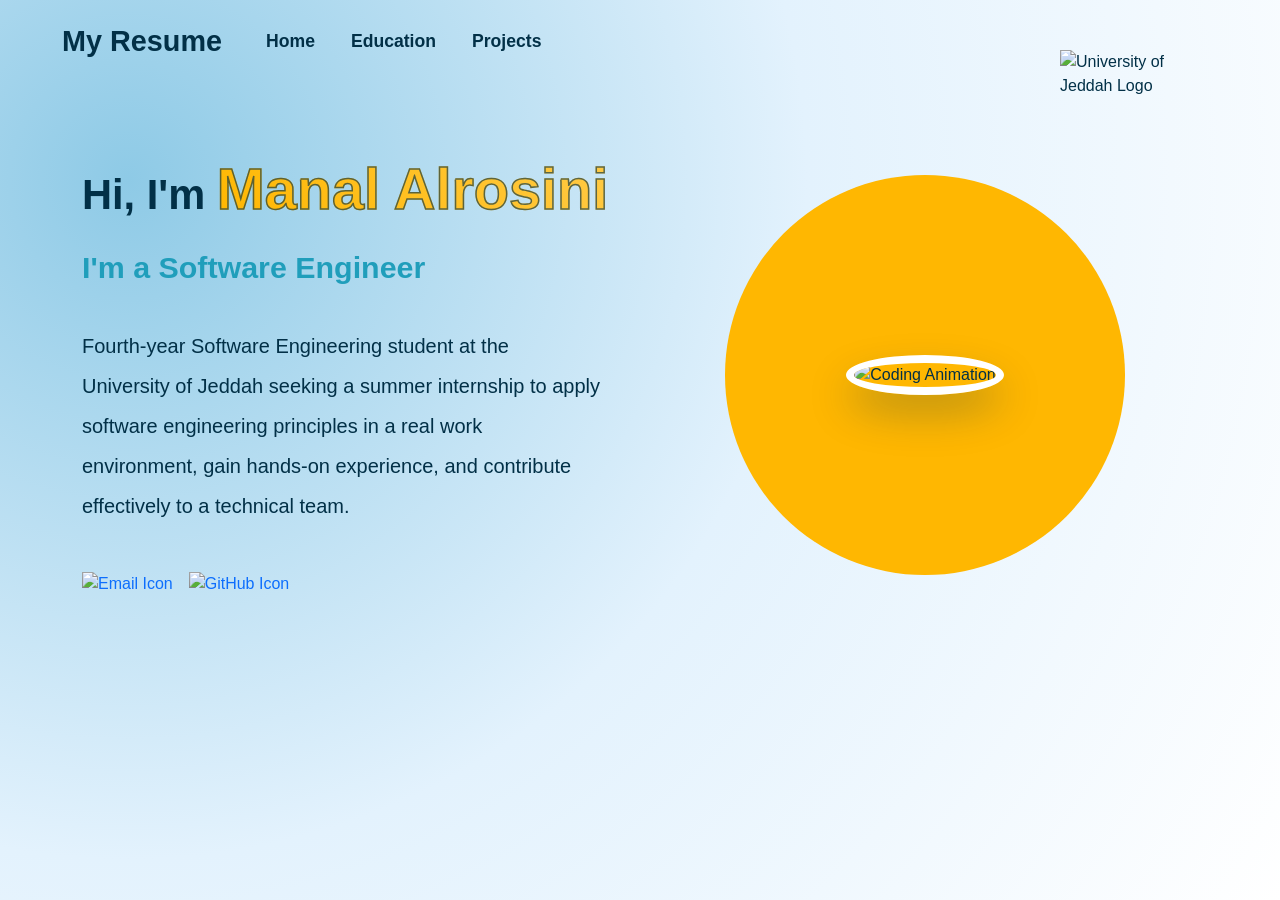
==== index.html @ ad99112a "Update and rename Home.html to index.html" ====
<!DOCTYPE html>
<html lang="en">
<head>
    <meta charset="UTF-8">
    <meta name="viewport" content="width=device-width, initial-scale=1.0">
    <title>My Resume</title>
    <link href="https://cdn.jsdelivr.net/npm/bootstrap@5.3.8/dist/css/bootstrap.min.css" rel="stylesheet" crossorigin="anonymous">
    <link rel="stylesheet" href="style.css">
</head>
<body>
   <img src="images\شعار جامعة جدة_1.png" alt="University of Jeddah Logo" class="floating-logo">
    <nav class="navbar navbar-expand-lg custom-navbar">
        <div class="container-fluid">
            <a class="navbar-brand" href="#">My Resume</a>
            <button class="navbar-toggler" type="button" data-bs-toggle="collapse" data-bs-target="#navbarNav" aria-controls="navbarNav" aria-expanded="false" aria-label="Toggle navigation">
                <span class="navbar-toggler-icon"></span>
            </button>
            <div class="collapse navbar-collapse" id="navbarNav">
                <ul class="navbar-nav">
                    <li class="nav-item">
                        <a class="nav-link " href="Home.html">Home</a>
                    </li>
                    <li class="nav-item">
                        <a class="nav-link" href="Education.html">Education</a>
                    </li>
                    <li class="nav-item">
                        <a class="nav-link" href="Projects.html">Projects</a>
                    </li>
                </ul>
            </div>
        </div>
    </nav>

    <main class="container mt-5 pt-4">
        <section id="home" class="row align-items-center mb-5 pb-5 position-relative">
          
            <div class="col-md-6 text-content">
                <h1 class="greeting">Hi, I'm <span class="highlight">Manal Alrosini</span></h1>
                <h2 class="major">I'm a Software Engineer</h2>
                <p class="objective">Fourth-year Software Engineering student at the University of Jeddah seeking a summer internship to apply software engineering principles in a real work environment, gain hands-on experience, and contribute effectively to a technical team.</p>
                
                <div class="contact-icons mt-4 d-flex align-items-center gap-3">
                    <a href="mailto:MALROSINI.stu@uj.edu.sa">
                        <img src="images\email-round-icon.webp" alt="Email Icon" class="contact-icon">
                    </a>

                    <a href="https://github.com/mlorri1425-cell" target="_blank">
                        <img src="images\github icon.png" alt="GitHub Icon" class="contact-icon">
                    </a>
                </div>
            </div>
           
            <div class="col-md-6 text-center mt-5 mt-md-0">
                <div class="img-wrapper">
                    <div class="background-shape-large"></div>
                    <div class="background-shape-small"></div>
                    <img src="images/3D Isometric Animated Pack.gif" alt="Coding Animation" class="img-fluid tech-gif">
                </div>
            </div>
        </section>
    </main>
    
    <script src="https://cdn.jsdelivr.net/npm/bootstrap@5.3.8/dist/js/bootstrap.bundle.min.js" crossorigin="anonymous"></script>
</body>
</html>
---- style.css ----
.custom-navbar {
    background-color: transparent !important;
    padding: 15px 50px;
}

.custom-navbar .navbar-brand {
    color: #023047;
    font-size: 1.8rem;
    font-weight: 800;
}

.custom-navbar .nav-link {
    color: #023047;
    font-weight: 600;
    margin-left: 20px;
    font-size: 1.1rem;
    transition: color 0.3s ease;
}
.custom-navbar .nav-link:hover {
    color: #FC8500;
}

body {
    background-color: #E3F2FD;
    background-image: radial-gradient(circle at 10% 20%, #8ECAE6 0%, #E3F2FD 50%, #FFFFFF 100%);
    background-attachment: fixed;
    color: #023047;
    font-family: 'Arial', sans-serif;
    overflow-x: hidden;
}

.greeting {
    color: #023047;
    font-weight:660;
    font-size: 2.6rem;
    margin-bottom: 25px;
}
.highlight {
    background: linear-gradient(45deg, #ffb700, #ffca45);
   /* color: #023047 ;*/
   -webkit-background-clip: text;
    -webkit-text-fill-color: transparent;
    -webkit-text-stroke: 1.5px #023047a4;
    -webkit-animation: normal 3s ease-in-out 0s 1 highlight-glow;
   /* filter: drop-shadow(3px 3px 5px rgba(2, 48, 71, 0.2));*/
   /* color: #FFB701;*/
  /*  text-shadow: 
        1px 1px 0 #023047, 
       -1px -1px 0 #023047, 
        1px -1px 0 #023047, 
       -1px 1px 0 #023047,
        4px 4px 8px rgba(2, 48, 71, 0.15); */
    font-size: 3.6rem;
    white-space: nowrap;
    display: inline-block;
}

.major {
    color: #209EBB;
    font-weight: 700;
    margin-bottom: 30px;
    font-size: 1.9rem;
    margin-bottom: 40px;
}

.objective {
    color: #023047;
    font-size: 1.25rem;
    line-height: 2;
    max-width: 95%;
    margin-bottom: 45px;

}

.contact-icon {
    width: 35px;
    transition: transform 0.3s ease;
}

.contact-icon:hover {
    transform: scale(1.15) translateY(-5px);
}
a {text-decoration: none !important;}

.img-wrapper {
   position: relative;
   display: inline-block;
   padding: 20px;
   z-index: 1;
}

.background-shape-large {
    position: absolute;
    top: 50%;
    left: 50%;
    width: 400px;
    height: 400px;
    background-color: #FFB701;
    border-radius: 50%;
    z-index: -1;
    transform: translate(-50%, -50%);
}

.background-shape-small {
    position: absolute;
    top: -3%;
    left: -8%;
    width: 120px;
    height: 120px;
    background-color: #8ECAE6;
    border-radius: 50%;
    z-index: -2;
}

.tech-gif {
    width: 350px;
    height: 350px;
    object-fit: cover;
    border-radius: 50%;
    border: 8px solid #FFFFFF;
    box-shadow: 0 20px 40px rgba(2, 48, 71, 0.25);
    transition: transform 0.4s ease;
}

.tech-gif:hover {
    transform: translateY(-10px) scale(1.02);
}

.logo-img {
    width: 60px; 
    height: auto; 
    transition: transform 0.3s ease; 
}


.custom-card:hover .logo-img {
    transform: scale(1.1);
}

.floating-logo {
    position: absolute;
    top: 50px; 
    right: 100px; 
    width: 120px; 
    height: auto;
    z-index: 10; 

}
.section-title, .subsection-title, .card-title {
    font-family: 'Montserrat', sans-serif;
    font-weight: 700;
}
.certificate-list {
    list-style: none;
    padding-left: 0;
    font-size: 0.9rem;
    color: #555;
}

.certificate-list li::before {
    content: "✓"; 
    color: #FC8500; 
    font-weight: bold;
    display: inline-block; 
    width: 1em;
    margin-left: -1em;
    margin-right: 10px;
}

.skill-box{
    margin: 30px;
}

.skill-name{
    margin-bottom: 12px;
    font-weight: 700;
    color: #023047;
}

.project-video {
    width: 100%;
    aspect-ratio: 16 / 9; 
    object-fit: contain;    
    background-color: #000;
    border-bottom: 2px solid #eee;
    border-radius: 8px 8px 0 0;
}

@media (max-width: 768px) {
    .floating-logo {
        position: relative;
        display: block;
        margin: 0 auto 20px auto;
        top: 0;
        right: 0;
    }
}


@media (max-width: 768px) {
    .highlight{ font-size: 2.5rem;}
    .background-shape-large { width: 300px; height: 300px;}
    .tech-gif { width: 280px; height: 280px;}
    .objective { max-width: 100%;}
}
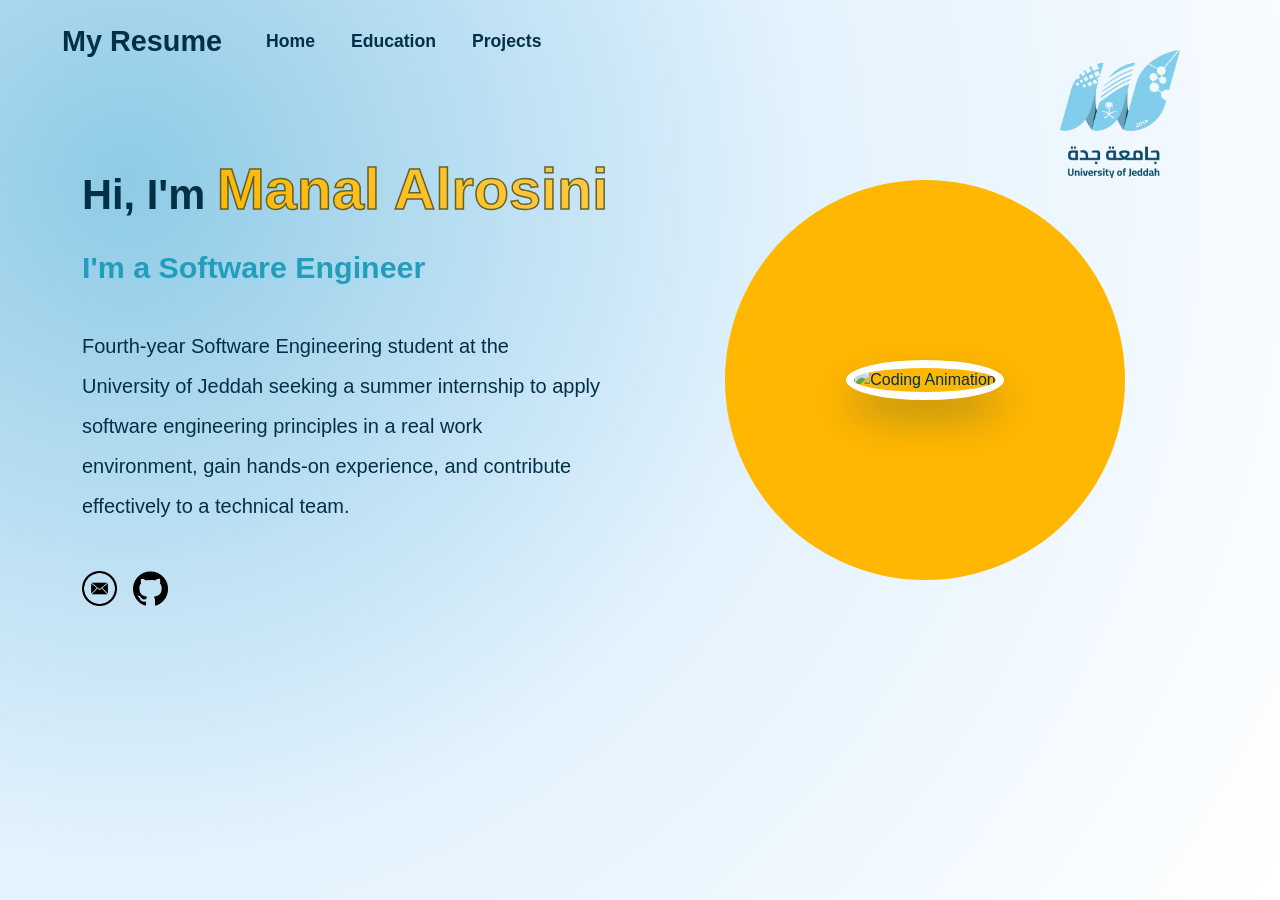
==== commit 982025c2: "second upload" ====
--- a/index.html
+++ b/index.html
@@ -1,65 +1,67 @@
-<!DOCTYPE html>
-<html lang="en">
-<head>
-    <meta charset="UTF-8">
-    <meta name="viewport" content="width=device-width, initial-scale=1.0">
-    <title>My Resume</title>
-    <link href="https://cdn.jsdelivr.net/npm/bootstrap@5.3.8/dist/css/bootstrap.min.css" rel="stylesheet" crossorigin="anonymous">
-    <link rel="stylesheet" href="style.css">
-</head>
-<body>
-   <img src="images\شعار جامعة جدة_1.png" alt="University of Jeddah Logo" class="floating-logo">
-    <nav class="navbar navbar-expand-lg custom-navbar">
-        <div class="container-fluid">
-            <a class="navbar-brand" href="#">My Resume</a>
-            <button class="navbar-toggler" type="button" data-bs-toggle="collapse" data-bs-target="#navbarNav" aria-controls="navbarNav" aria-expanded="false" aria-label="Toggle navigation">
-                <span class="navbar-toggler-icon"></span>
-            </button>
-            <div class="collapse navbar-collapse" id="navbarNav">
-                <ul class="navbar-nav">
-                    <li class="nav-item">
-                        <a class="nav-link " href="Home.html">Home</a>
-                    </li>
-                    <li class="nav-item">
-                        <a class="nav-link" href="Education.html">Education</a>
-                    </li>
-                    <li class="nav-item">
-                        <a class="nav-link" href="Projects.html">Projects</a>
-                    </li>
-                </ul>
-            </div>
-        </div>
-    </nav>
-
-    <main class="container mt-5 pt-4">
-        <section id="home" class="row align-items-center mb-5 pb-5 position-relative">
-          
-            <div class="col-md-6 text-content">
-                <h1 class="greeting">Hi, I'm <span class="highlight">Manal Alrosini</span></h1>
-                <h2 class="major">I'm a Software Engineer</h2>
-                <p class="objective">Fourth-year Software Engineering student at the University of Jeddah seeking a summer internship to apply software engineering principles in a real work environment, gain hands-on experience, and contribute effectively to a technical team.</p>
-                
-                <div class="contact-icons mt-4 d-flex align-items-center gap-3">
-                    <a href="mailto:MALROSINI.stu@uj.edu.sa">
-                        <img src="images\email-round-icon.webp" alt="Email Icon" class="contact-icon">
-                    </a>
-
-                    <a href="https://github.com/mlorri1425-cell" target="_blank">
-                        <img src="images\github icon.png" alt="GitHub Icon" class="contact-icon">
-                    </a>
-                </div>
-            </div>
-           
-            <div class="col-md-6 text-center mt-5 mt-md-0">
-                <div class="img-wrapper">
-                    <div class="background-shape-large"></div>
-                    <div class="background-shape-small"></div>
-                    <img src="images/3D Isometric Animated Pack.gif" alt="Coding Animation" class="img-fluid tech-gif">
-                </div>
-            </div>
-        </section>
-    </main>
-    
-    <script src="https://cdn.jsdelivr.net/npm/bootstrap@5.3.8/dist/js/bootstrap.bundle.min.js" crossorigin="anonymous"></script>
-</body>
-</html>
+<!DOCTYPE html>
+<html lang="en">
+<head>
+    <meta charset="UTF-8">
+    <meta name="viewport" content="width=device-width, initial-scale=1.0">
+    <title>My Resume</title>
+    <link href="https://cdn.jsdelivr.net/npm/bootstrap@5.3.8/dist/css/bootstrap.min.css" rel="stylesheet" crossorigin="anonymous">
+    <link rel="stylesheet" href="style.css">
+</head>
+<body>
+   <img src="images/uj_icon.png" alt="University of Jeddah Logo" class="floating-logo">
+    <nav class="navbar navbar-expand-lg custom-navbar">
+        <div class="container-fluid">
+            <a class="navbar-brand" href="#">My Resume</a>
+            <button class="navbar-toggler" type="button" data-bs-toggle="collapse" data-bs-target="#navbarNav" aria-controls="navbarNav" aria-expanded="false" aria-label="Toggle navigation">
+                <span class="navbar-toggler-icon"></span>
+            </button>
+            <div class="collapse navbar-collapse" id="navbarNav">
+                <ul class="navbar-nav">
+                    <li class="nav-item">
+                        <a class="nav-link " href="index.html">Home</a>
+                    </li>
+                    <li class="nav-item">
+                        <a class="nav-link" href="Education.html">Education</a>
+                    </li>
+                    <li class="nav-item">
+                        <a class="nav-link" href="Projects.html">Projects</a>
+                    </li>
+                </ul>
+            </div>
+        </div>
+    </nav>
+
+    <main class="container mt-5 pt-4">
+        <section id="home" class="row align-items-center mb-5 pb-5 position-relative">
+          
+            <div class="col-md-6 text-content">
+                <h1 class="greeting">Hi, I'm <span class="highlight">Manal Alrosini</span></h1>
+                <h2 class="major">I'm a Software Engineer</h2>
+                <p class="objective">Fourth-year Software Engineering student at the University of Jeddah seeking a summer internship to apply software engineering principles in a real work environment, gain hands-on experience, and contribute effectively to a technical team.</p>
+                
+                <div class="contact-icons mt-4 d-flex align-items-center gap-3">
+                    <a href="mailto:MALROSINI.stu@uj.edu.sa">
+                        <img src="images/email-round-icon.webp" alt="Email Icon" class="contact-icon">
+                    </a>
+
+                    <a href="https://github.com/mlorri1425-cell" target="_blank">
+                        <img src="images/github_icon.png" alt="GitHub Icon" class="contact-icon">
+                    </a>
+                </div>
+            </div>
+           
+            <div class="col-md-6 text-center mt-5 mt-md-0">
+                <div class="img-wrapper">
+                    <div class="background-shape-large"></div>
+                    <div class="background-shape-small"></div>
+                    <img src="images/3D_Isometric_Animated_Pack.gif" alt="Coding Animation" class="img-fluid tech-gif">
+                </div>
+            </div>
+        </section>
+    </main>
+    
+    <script src="https://cdn.jsdelivr.net/npm/bootstrap@5.3.8/dist/js/bootstrap.bundle.min.js" crossorigin="anonymous"></script>
+</body>
+</html>
+
+
--- a/style.css
+++ b/style.css
@@ -1,205 +1,201 @@
-.custom-navbar {
-    background-color: transparent !important;
-    padding: 15px 50px;
-}
-
-.custom-navbar .navbar-brand {
-    color: #023047;
-    font-size: 1.8rem;
-    font-weight: 800;
-}
-
-.custom-navbar .nav-link {
-    color: #023047;
-    font-weight: 600;
-    margin-left: 20px;
-    font-size: 1.1rem;
-    transition: color 0.3s ease;
-}
-.custom-navbar .nav-link:hover {
-    color: #FC8500;
-}
-
-body {
-    background-color: #E3F2FD;
-    background-image: radial-gradient(circle at 10% 20%, #8ECAE6 0%, #E3F2FD 50%, #FFFFFF 100%);
-    background-attachment: fixed;
-    color: #023047;
-    font-family: 'Arial', sans-serif;
-    overflow-x: hidden;
-}
-
-.greeting {
-    color: #023047;
-    font-weight:660;
-    font-size: 2.6rem;
-    margin-bottom: 25px;
-}
-.highlight {
-    background: linear-gradient(45deg, #ffb700, #ffca45);
-   /* color: #023047 ;*/
-   -webkit-background-clip: text;
-    -webkit-text-fill-color: transparent;
-    -webkit-text-stroke: 1.5px #023047a4;
-    -webkit-animation: normal 3s ease-in-out 0s 1 highlight-glow;
-   /* filter: drop-shadow(3px 3px 5px rgba(2, 48, 71, 0.2));*/
-   /* color: #FFB701;*/
-  /*  text-shadow: 
-        1px 1px 0 #023047, 
-       -1px -1px 0 #023047, 
-        1px -1px 0 #023047, 
-       -1px 1px 0 #023047,
-        4px 4px 8px rgba(2, 48, 71, 0.15); */
-    font-size: 3.6rem;
-    white-space: nowrap;
-    display: inline-block;
-}
-
-.major {
-    color: #209EBB;
-    font-weight: 700;
-    margin-bottom: 30px;
-    font-size: 1.9rem;
-    margin-bottom: 40px;
-}
-
-.objective {
-    color: #023047;
-    font-size: 1.25rem;
-    line-height: 2;
-    max-width: 95%;
-    margin-bottom: 45px;
-
-}
-
-.contact-icon {
-    width: 35px;
-    transition: transform 0.3s ease;
-}
-
-.contact-icon:hover {
-    transform: scale(1.15) translateY(-5px);
-}
-a {text-decoration: none !important;}
-
-.img-wrapper {
-   position: relative;
-   display: inline-block;
-   padding: 20px;
-   z-index: 1;
-}
-
-.background-shape-large {
-    position: absolute;
-    top: 50%;
-    left: 50%;
-    width: 400px;
-    height: 400px;
-    background-color: #FFB701;
-    border-radius: 50%;
-    z-index: -1;
-    transform: translate(-50%, -50%);
-}
-
-.background-shape-small {
-    position: absolute;
-    top: -3%;
-    left: -8%;
-    width: 120px;
-    height: 120px;
-    background-color: #8ECAE6;
-    border-radius: 50%;
-    z-index: -2;
-}
-
-.tech-gif {
-    width: 350px;
-    height: 350px;
-    object-fit: cover;
-    border-radius: 50%;
-    border: 8px solid #FFFFFF;
-    box-shadow: 0 20px 40px rgba(2, 48, 71, 0.25);
-    transition: transform 0.4s ease;
-}
-
-.tech-gif:hover {
-    transform: translateY(-10px) scale(1.02);
-}
-
-.logo-img {
-    width: 60px; 
-    height: auto; 
-    transition: transform 0.3s ease; 
-}
-
-
-.custom-card:hover .logo-img {
-    transform: scale(1.1);
-}
-
-.floating-logo {
-    position: absolute;
-    top: 50px; 
-    right: 100px; 
-    width: 120px; 
-    height: auto;
-    z-index: 10; 
-
-}
-.section-title, .subsection-title, .card-title {
-    font-family: 'Montserrat', sans-serif;
-    font-weight: 700;
-}
-.certificate-list {
-    list-style: none;
-    padding-left: 0;
-    font-size: 0.9rem;
-    color: #555;
-}
-
-.certificate-list li::before {
-    content: "✓"; 
-    color: #FC8500; 
-    font-weight: bold;
-    display: inline-block; 
-    width: 1em;
-    margin-left: -1em;
-    margin-right: 10px;
-}
-
-.skill-box{
-    margin: 30px;
-}
-
-.skill-name{
-    margin-bottom: 12px;
-    font-weight: 700;
-    color: #023047;
-}
-
-.project-video {
-    width: 100%;
-    aspect-ratio: 16 / 9; 
-    object-fit: contain;    
-    background-color: #000;
-    border-bottom: 2px solid #eee;
-    border-radius: 8px 8px 0 0;
-}
-
-@media (max-width: 768px) {
-    .floating-logo {
-        position: relative;
-        display: block;
-        margin: 0 auto 20px auto;
-        top: 0;
-        right: 0;
-    }
-}
-
-
-@media (max-width: 768px) {
-    .highlight{ font-size: 2.5rem;}
-    .background-shape-large { width: 300px; height: 300px;}
-    .tech-gif { width: 280px; height: 280px;}
-    .objective { max-width: 100%;}
+.custom-navbar {
+    background-color: transparent !important;
+    padding: 15px 50px;
+}
+
+.custom-navbar .navbar-brand {
+    color: #023047;
+    font-size: 1.8rem;
+    font-weight: 800;
+}
+
+.custom-navbar .nav-link {
+    color: #023047;
+    font-weight: 600;
+    margin-left: 20px;
+    font-size: 1.1rem;
+    transition: color 0.3s ease;
+}
+.custom-navbar .nav-link:hover {
+    color: #FC8500;
+}
+
+body {
+    background-color: #E3F2FD;
+    background-image: radial-gradient(circle at 10% 20%, #8ECAE6 0%, #E3F2FD 50%, #FFFFFF 100%);
+    background-attachment: fixed;
+    color: #023047;
+    font-family: 'Arial', sans-serif;
+    overflow-x: hidden;
+}
+
+.greeting {
+    color: #023047;
+    font-weight:660;
+    font-size: 2.6rem;
+    margin-bottom: 25px;
+}
+.highlight {
+    background: linear-gradient(45deg, #ffb700, #ffca45);
+  
+   -webkit-background-clip: text;
+    -webkit-text-fill-color: transparent;
+    -webkit-text-stroke: 1.5px #023047a4;
+    -webkit-animation: normal 3s ease-in-out 0s 1 highlight-glow;
+
+    font-size: 3.6rem;
+    white-space: nowrap;
+    display: inline-block;
+}
+
+.major {
+    color: #209EBB;
+    font-weight: 700;
+    margin-bottom: 30px;
+    font-size: 1.9rem;
+    margin-bottom: 40px;
+}
+
+.objective {
+    color: #023047;
+    font-size: 1.25rem;
+    line-height: 2;
+    max-width: 95%;
+    margin-bottom: 45px;
+
+}
+
+.contact-icon {
+    width: 35px;
+    transition: transform 0.3s ease;
+}
+
+.contact-icon:hover {
+    transform: scale(1.15) translateY(-5px);
+}
+a {text-decoration: none !important;}
+
+.img-wrapper {
+   position: relative;
+   display: inline-block;
+   padding: 20px;
+   z-index: 1;
+}
+
+.background-shape-large {
+    position: absolute;
+    top: 50%;
+    left: 50%;
+    width: 400px;
+    height: 400px;
+    background-color: #FFB701;
+    border-radius: 50%;
+    z-index: -1;
+    transform: translate(-50%, -50%);
+}
+
+.background-shape-small {
+    position: absolute;
+    top: -3%;
+    left: -8%;
+    width: 120px;
+    height: 120px;
+    background-color: #8ECAE6;
+    border-radius: 50%;
+    z-index: -2;
+}
+
+.tech-gif {
+    width: 350px;
+    height: 350px;
+    object-fit: cover;
+    border-radius: 50%;
+    border: 8px solid #FFFFFF;
+    box-shadow: 0 20px 40px rgba(2, 48, 71, 0.25);
+    transition: transform 0.4s ease;
+}
+
+.tech-gif:hover {
+    transform: translateY(-10px) scale(1.02);
+}
+
+.logo-img {
+    width: 60px; 
+    height: auto; 
+    transition: transform 0.3s ease; 
+}
+
+
+.custom-card:hover .logo-img {
+    transform: scale(1.1);
+}
+
+.floating-logo {
+    position: absolute;
+    top: 50px; 
+    right: 100px; 
+    width: 120px; 
+    height: auto;
+    z-index: 10; 
+
+}
+.section-title, .subsection-title, .card-title {
+    font-family: 'Montserrat', sans-serif;
+    font-weight: 700;
+}
+.certificate-list {
+    list-style: none;
+    padding-left: 0;
+    font-size: 0.9rem;
+    color: #555;
+}
+
+.certificate-list li::before {
+    content: "✓"; 
+    color: #FC8500; 
+    font-weight: bold;
+    display: inline-block; 
+    width: 1em;
+    margin-left: -1em;
+    margin-right: 10px;
+}
+
+.skill-box{
+    margin: 30px;
+}
+
+.skill-name{
+    margin-bottom: 12px;
+    font-weight: 700;
+    color: #023047;
+}
+.card-body{
+    color: #209EBB;
+}
+
+.project-video {
+    width: 100%;
+    aspect-ratio: 16 / 9; 
+    object-fit: contain;    
+    background-color: #000;
+    border-bottom: 2px solid #eee;
+    border-radius: 8px 8px 0 0;
+}
+
+@media (max-width: 768px) {
+    .floating-logo {
+        position: relative;
+        display: block;
+        margin: 0 auto 20px auto;
+        top: 0;
+        right: 0;
+    }
+}
+
+
+@media (max-width: 768px) {
+    .highlight{ font-size: 2.5rem;}
+    .background-shape-large { width: 300px; height: 300px;}
+    .tech-gif { width: 280px; height: 280px;}
+    .objective { max-width: 100%;}
 }
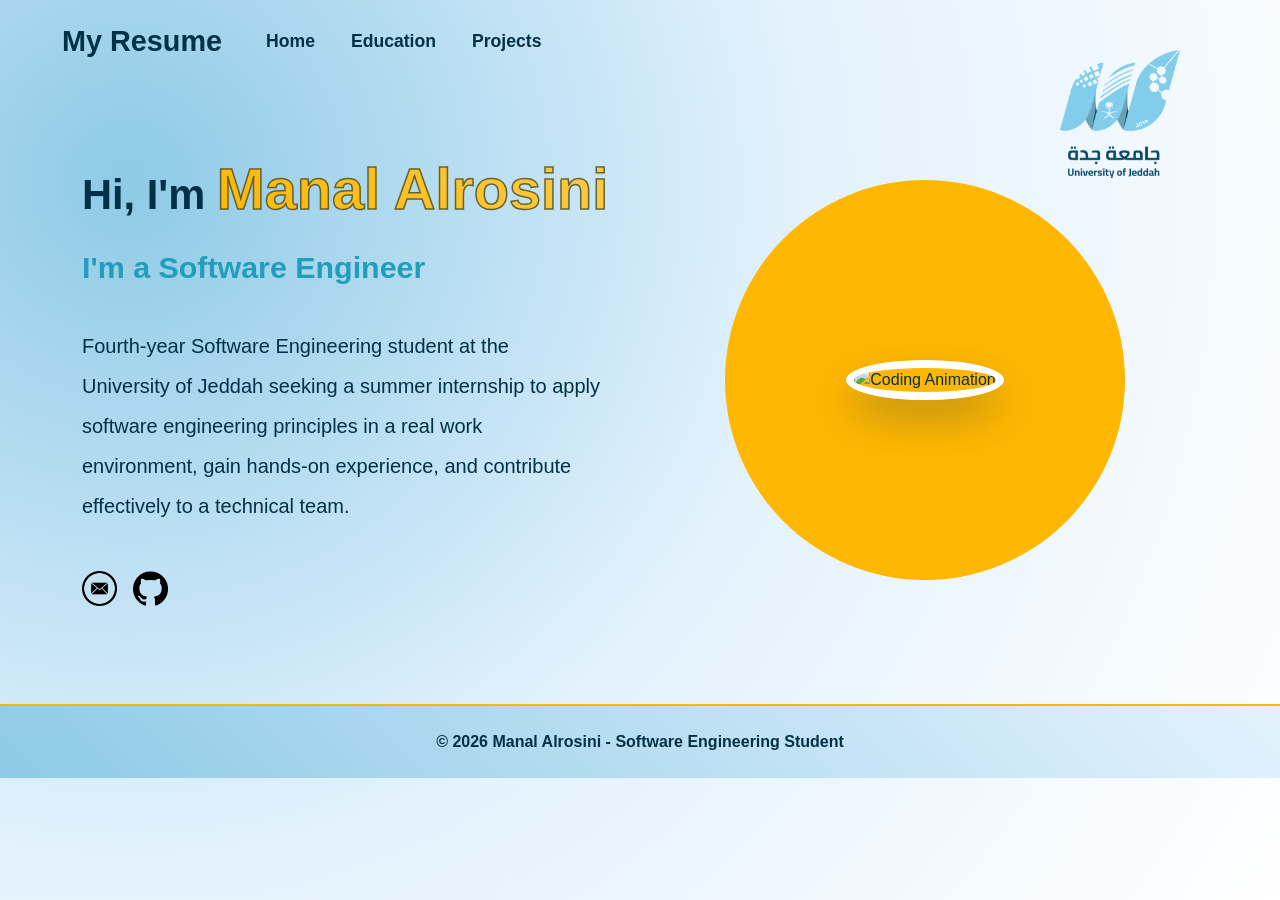
==== commit 3120511a: "update" ====
--- a/index.html
+++ b/index.html
@@ -60,7 +60,12 @@
         </section>
     </main>
     
+    <footer class="footer text-center py-4">
+    <p>&copy; 2026 Manal Alrosini - Software Engineering Student</p>
+</footer>
+
     <script src="https://cdn.jsdelivr.net/npm/bootstrap@5.3.8/dist/js/bootstrap.bundle.min.js" crossorigin="anonymous"></script>
+
 </body>
 </html>
 
--- a/style.css
+++ b/style.css
@@ -182,7 +182,45 @@
     border-radius: 8px 8px 0 0;
 }
 
+.footer {
+    background: linear-gradient(45deg, #8ECAE6, #E3F2FD);
+    color: #023047;
+    font-weight: 600;
+    border-top: 2px solid #FFB701;
+    margin-top: 50px;
+}
+
+.footer p {
+    margin: 0;
+    font-size: 1rem;
+}
+
+@media (max-width: 992px) {
+
+    .custom-navbar {
+        padding: 10px 20px;
+    }
+
+    .greeting {
+        font-size: 2.2rem;
+    }
+
+    .major {
+        font-size: 1.6rem;
+    }
+
+    .tech-gif {
+        width: 300px;
+        height: 300px;
+    }
+
+}
+
+
+
+
 @media (max-width: 768px) {
+
     .floating-logo {
         position: relative;
         display: block;
@@ -190,12 +228,51 @@
         top: 0;
         right: 0;
     }
-}
-
-
-@media (max-width: 768px) {
-    .highlight{ font-size: 2.5rem;}
-    .background-shape-large { width: 300px; height: 300px;}
-    .tech-gif { width: 280px; height: 280px;}
-    .objective { max-width: 100%;}
-}+
+    .highlight {
+        font-size: 2.5rem;
+    }
+
+    .background-shape-large {
+        width: 300px;
+        height: 300px;
+    }
+
+    .tech-gif {
+        width: 280px;
+        height: 280px;
+    }
+
+    .objective {
+        max-width: 100%;
+    }
+}
+
+@media (max-width: 576px) {
+.highlight {
+        white-space: normal;
+        text-align: center;
+    }
+
+    .greeting {
+        font-size: 1.6rem;
+    }
+
+    .major {
+        font-size: 1.2rem;
+    }
+
+    .objective {
+        font-size: 0.95rem;
+    }
+
+    .tech-gif {
+        width: 180px;
+        height: 180px;
+    }
+
+    .background-shape-large {
+        width: 240px;
+        height: 240px;
+    }
+}
